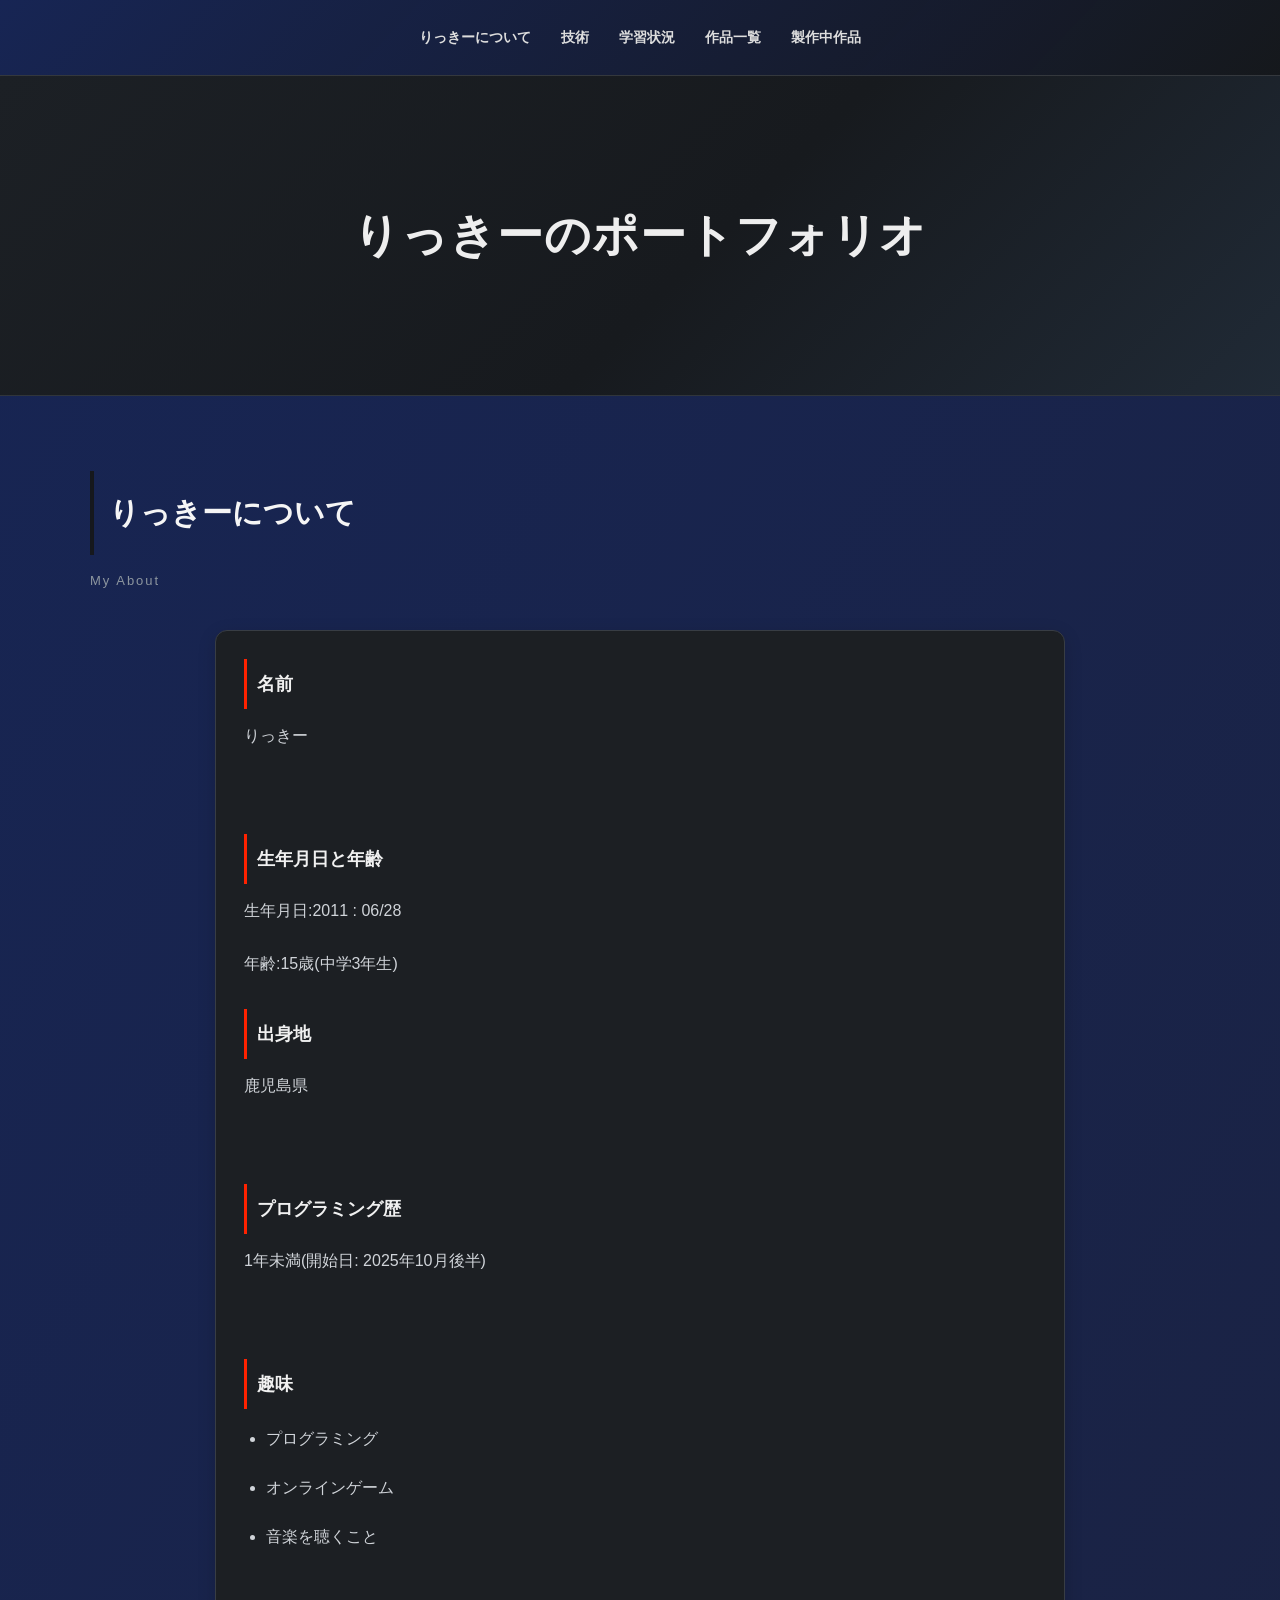
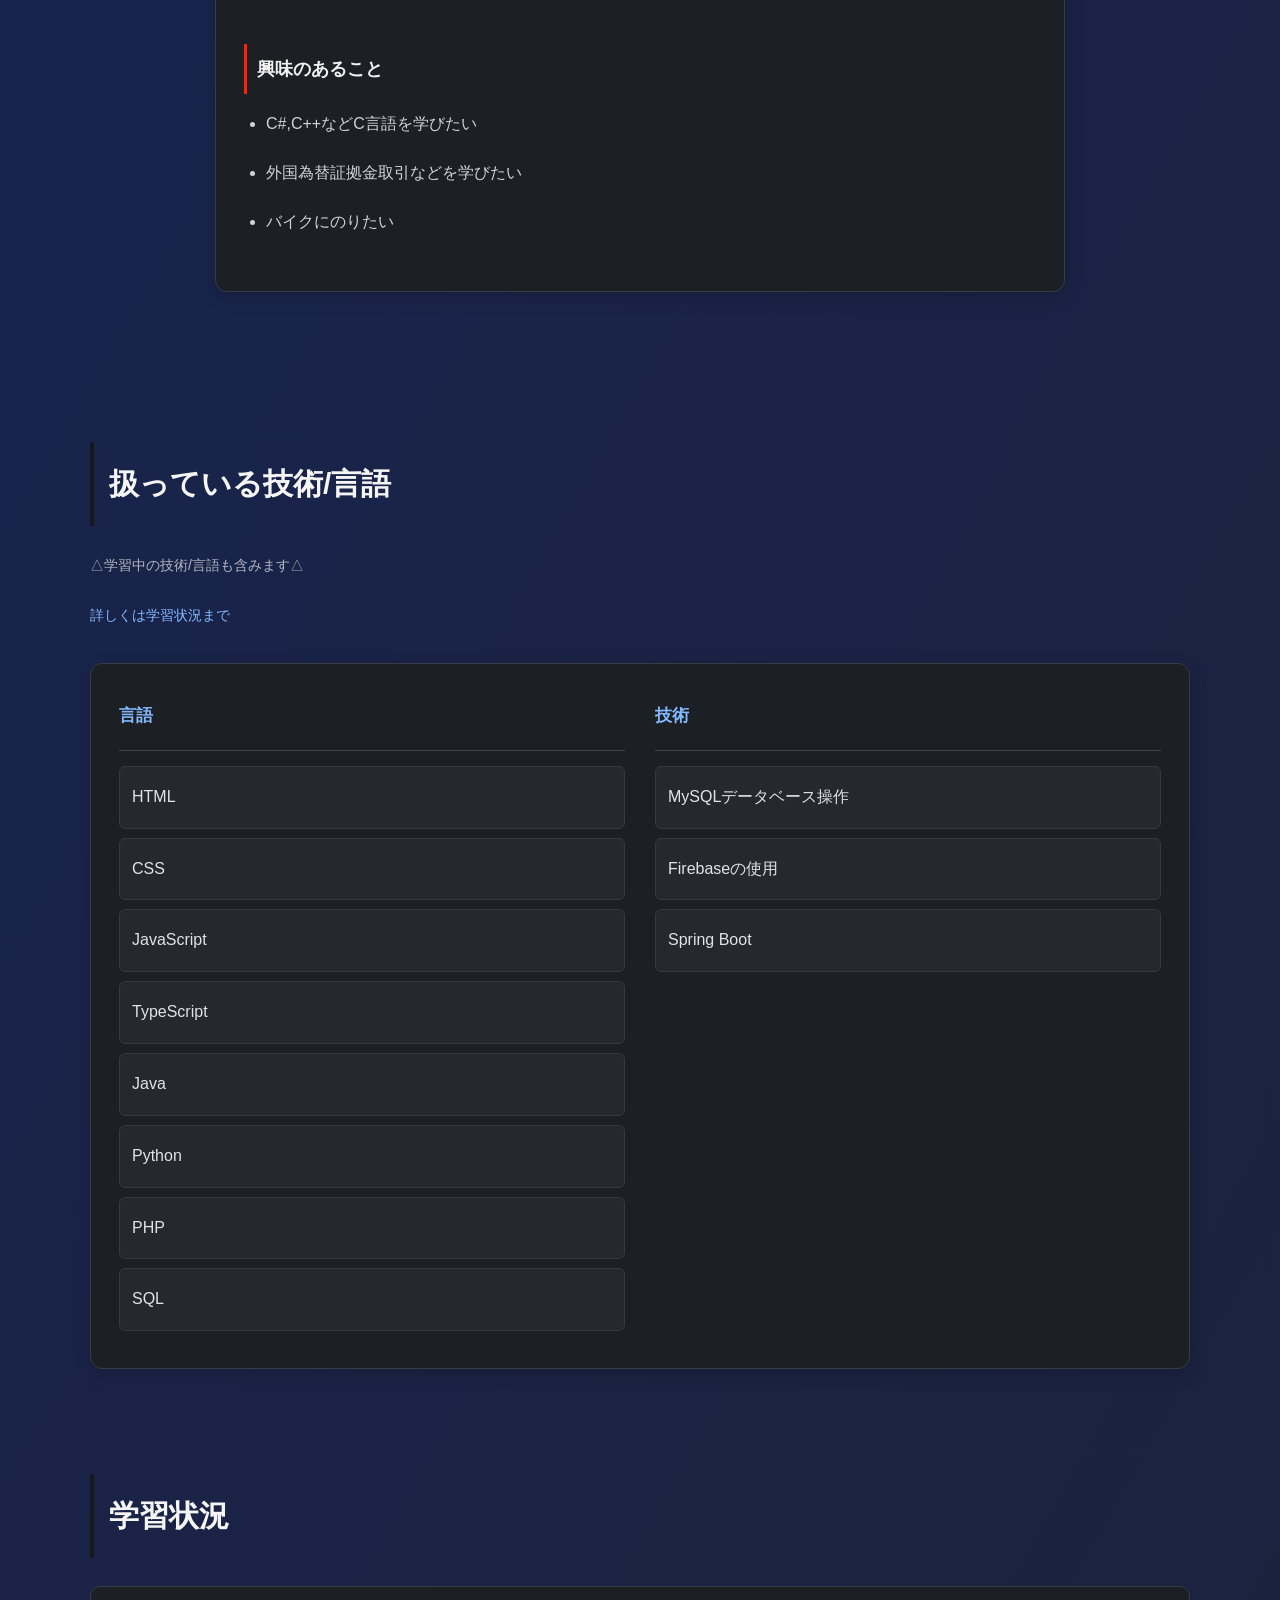
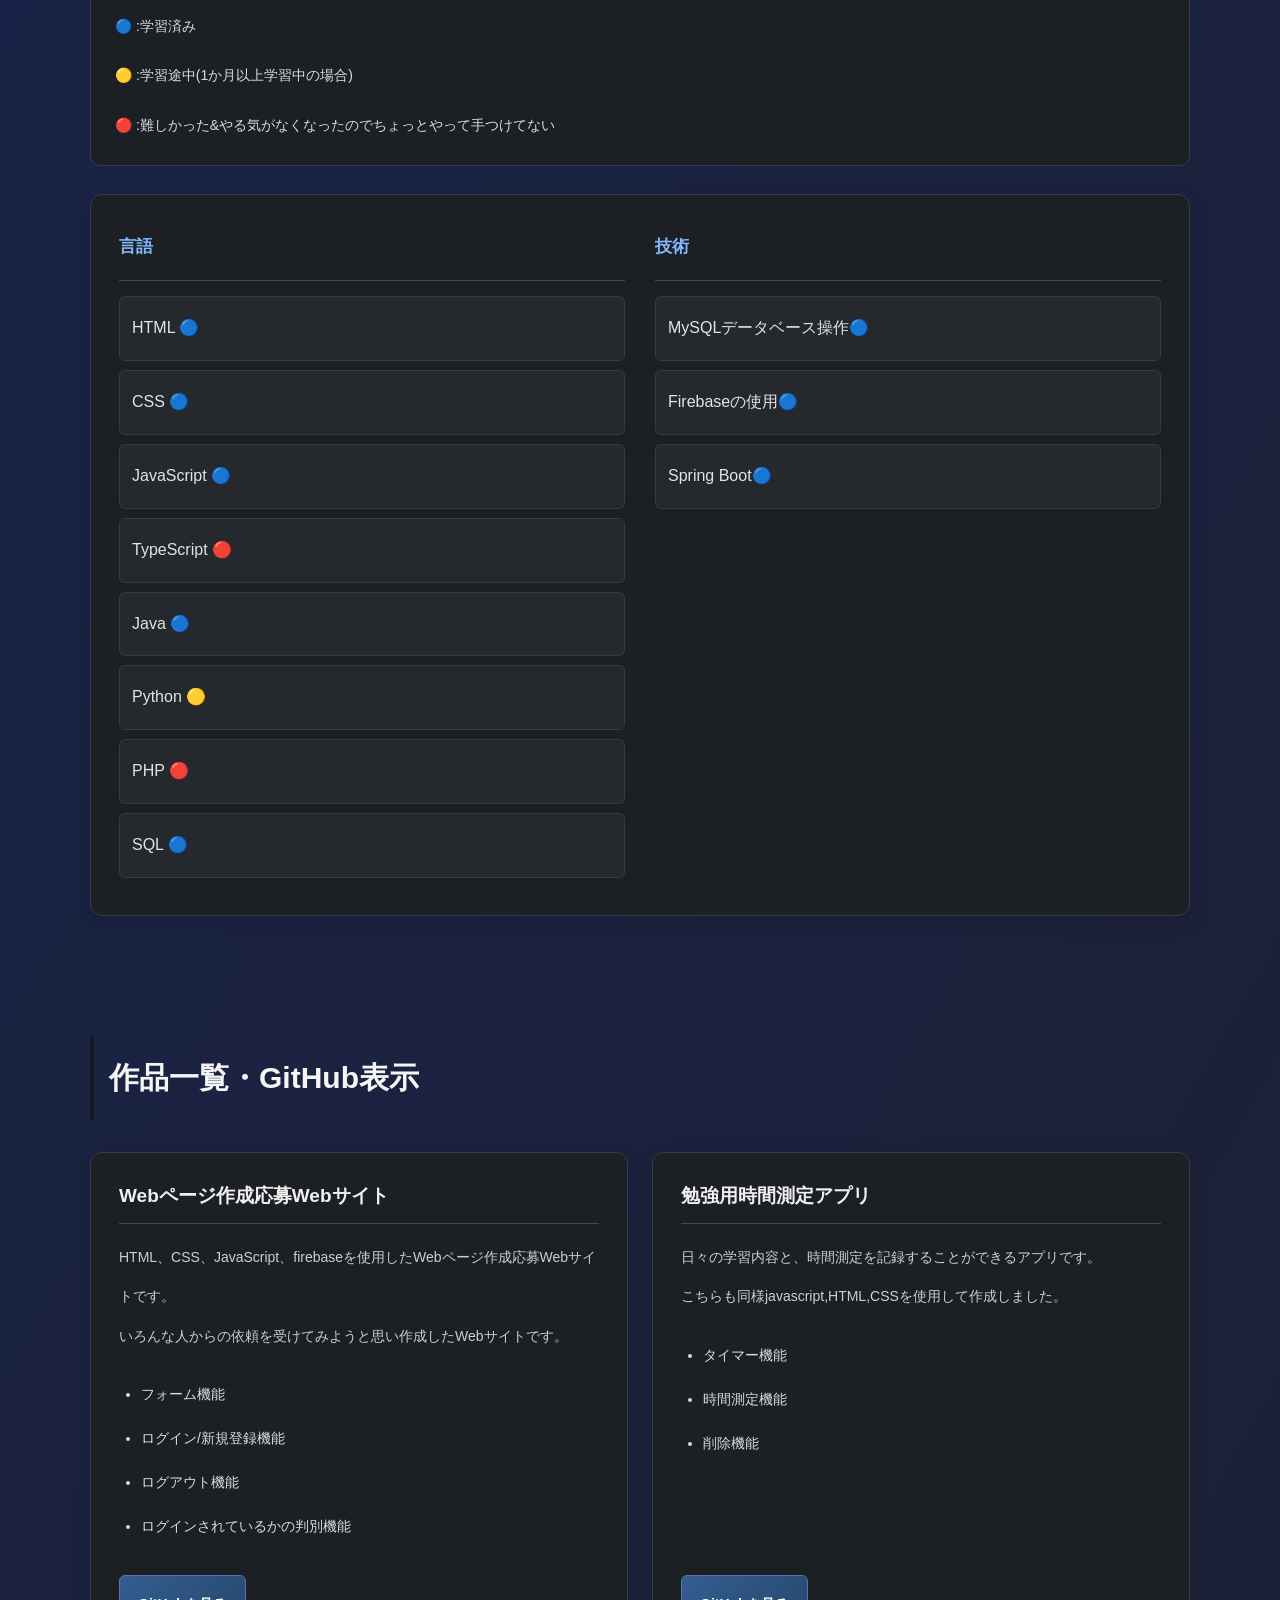
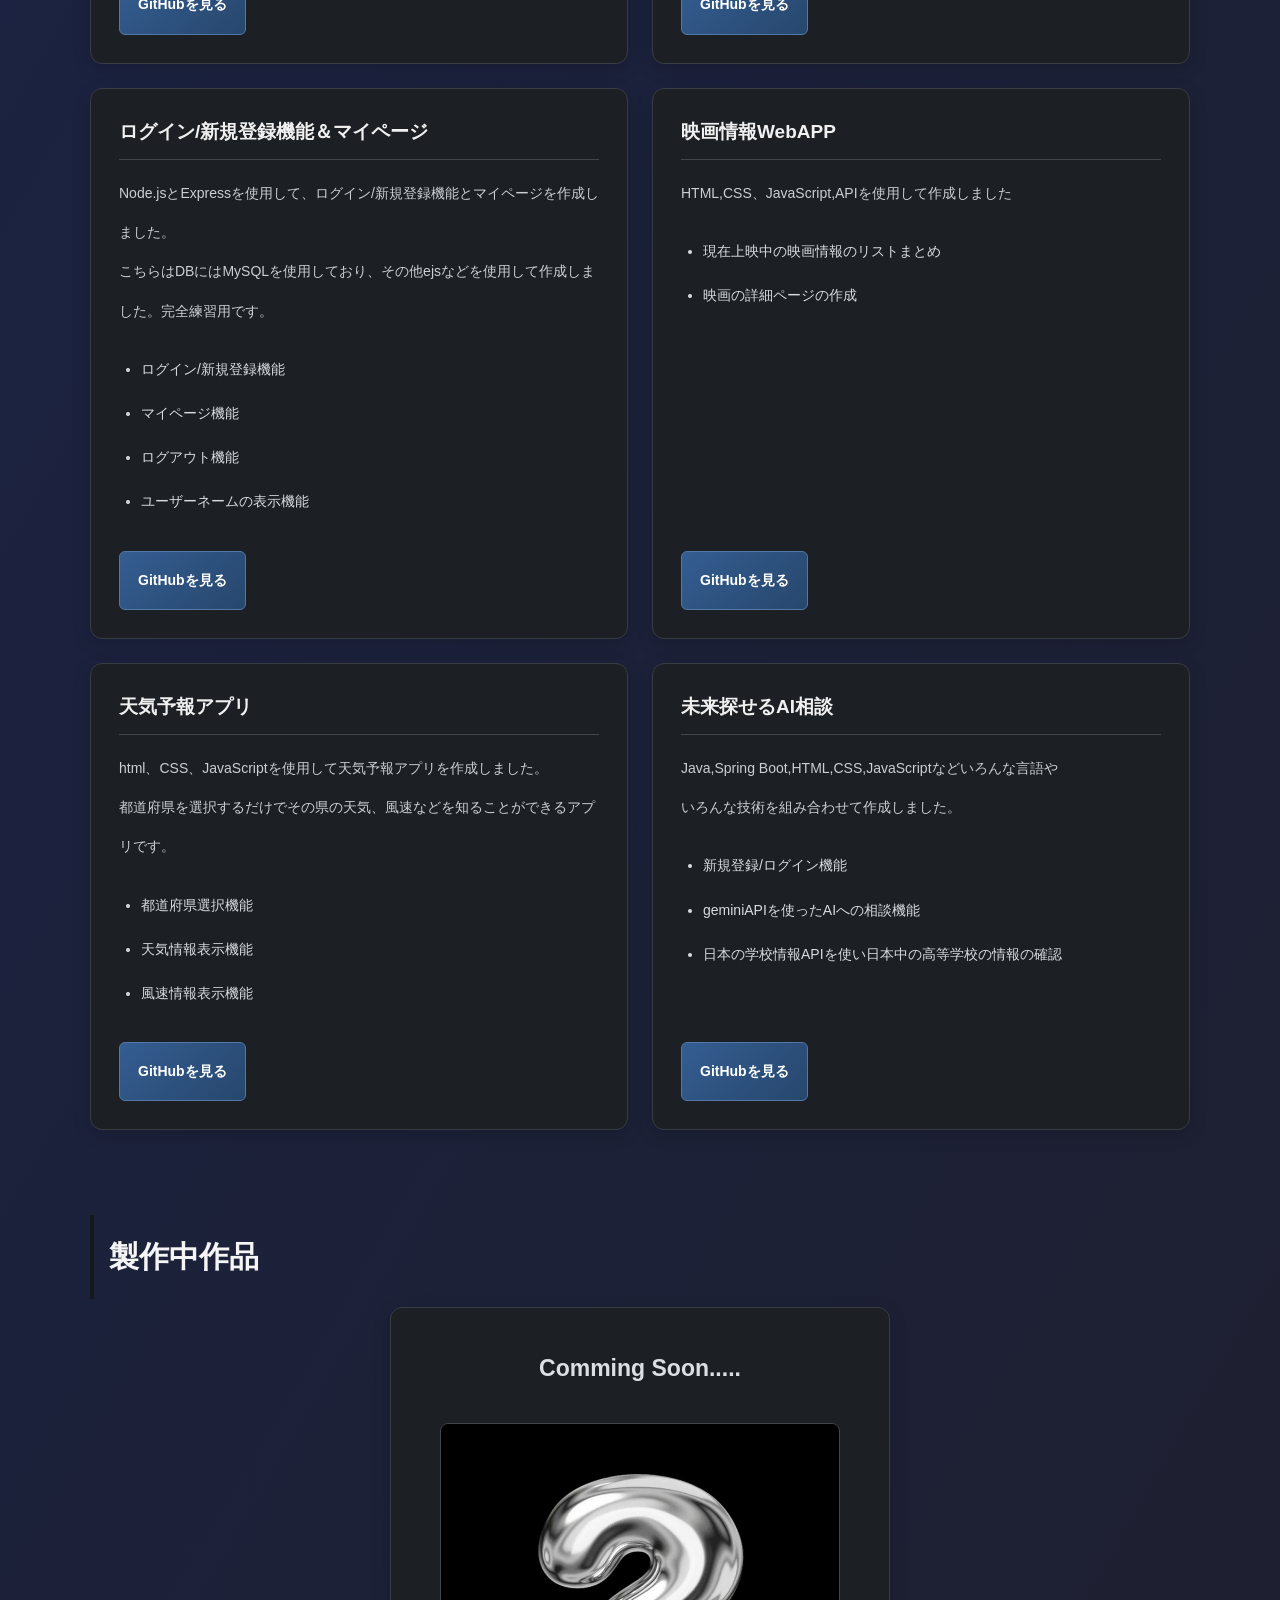
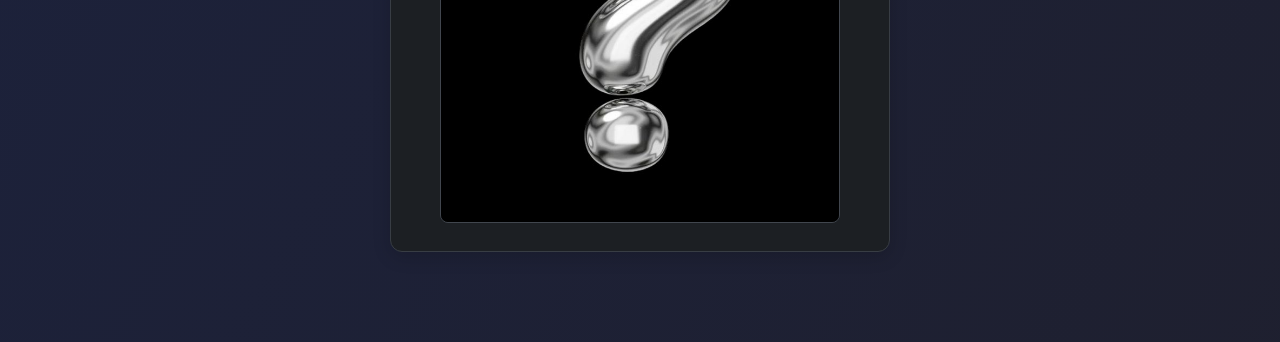
==== assets/index.html @ c6bfc9cb "first commit" ====
<!DOCTYPE html>
<html lang="ja">
<head>
    <meta charset="UTF-8">
    <meta name="viewport" content="width=device-width, initial-scale=1.0">
    <link rel="stylesheet" href="./css/style.css">
    <title>My Project Now</title>
</head>
<body>

    <header class="Top-header">
        <a href="#About">りっきーについて</a>
        <a href="#skill">技術</a>
        <a href="#Study-Now">学習状況</a>
        <a href="#github-section">作品一覧</a>
        <a href="#progress">製作中作品</a>
    </header>

    <div class="TopProjectName">
        <h1>りっきーのポートフォリオ</h1>
    </div>

    <div class="About" id="About">
        <h2>りっきーについて</h2>
        <h5>My About</h5>

        <div class="About-Card">
            <h3>名前</h3>
            <p>りっきー</p>

            <br>

            <h3>生年月日と年齢</h3>
            <p>生年月日:2011 : 06/28</p>
            <p>年齢:15歳(中学3年生)</p>


            <h3>出身地</h3>
            <p>鹿児島県</p>

            <br>

            <h3>プログラミング歴</h3>
            <p>1年未満(開始日: 2025年10月後半)</p>

            <br>

            <h3>趣味</h3>
            <ul>
                <li>プログラミング</li>
                <li>オンラインゲーム</li>
                <li>音楽を聴くこと</li>
            </ul>

            <br>

            <h3>興味のあること</h3>
            <ul>
                <li>C#,C++などC言語を学びたい</li>
                <li>外国為替証拠金取引などを学びたい</li>
                <li>バイクにのりたい</li>
            </ul>
        </div>
    </div>

    <div class="skill" id="skill">

        <h2>扱っている技術/言語</h2>
        <h3>△学習中の技術/言語も含みます△</h3>
        <a href="#Study-Now">詳しくは学習状況まで</a>

        <div class="Skill-Card">

            <ul>
                <p>言語</p>
                <li>HTML</li>
                <li>CSS</li>
                <li>JavaScript</li>
                <li>TypeScript</li>
                <li>Java</li>
                <li>Python</li>
                <li>PHP</li>
                <li>SQL</li>
            </ul>

            <ul>
                <p>技術</p>
                <li>MySQLデータベース操作</li>
                <li>Firebaseの使用</li>
                <li>Spring Boot</li>
            </ul>

        </div>

    </div>

    <div class="Study-Now" id="Study-Now">

        <h2>学習状況</h2>

        <div class="Study-Marker">
            
            <header class="Marker-List">

                <h3>🔵    :学習済み</h3>

                <h3>🟡    :学習途中(1か月以上学習中の場合)</h3>

                <h3>🔴    :難しかった&やる気がなくなったのでちょっとやって手つけてない</h3>

            </header>
        </div>

        <div class="Study-Card">

            <ul>
                <p>言語</p>
                <li>HTML 🔵</li>
                <li>CSS 🔵</li>
                <li>JavaScript 🔵</li>
                <li>TypeScript 🔴</li>
                <li>Java 🔵</li>
                <li>Python 🟡</li>
                <li>PHP 🔴</li>
                <li>SQL 🔵</li>
            </ul>

           <ul>
                <p>技術</p>
                <li>MySQLデータベース操作🔵</li>
                <li>Firebaseの使用🔵</li>
                <li>Spring Boot🔵</li>
           </ul>

        </div>
    </div>

<section class="github-section" id="github-section">
    <h2>作品一覧・GitHub表示</h2>

    <div class="github-container">

        <div class="github-card">
            <h3>Webページ作成応募Webサイト</h3>
            <p>
                HTML、CSS、JavaScript、firebaseを使用したWebページ作成応募Webサイトです。<br>
                いろんな人からの依頼を受けてみようと思い作成したWebサイトです。
            </p>

            <ul>
                <li>フォーム機能</li>
                <li>ログイン/新規登録機能</li>
                <li>ログアウト機能</li>
                <li>ログインされているかの判別機能</li>
            </ul>

            <a href="https://github.com/htmlrickey-create/new-webapp.git" target="_blank">
                GitHubを見る
            </a>
        </div>

        <div class="github-card">
            <h3>勉強用時間測定アプリ</h3>
            <p>
                日々の学習内容と、時間測定を記録することができるアプリです。 <br>
                こちらも同様javascript,HTML,CSSを使用して作成しました。
            </p>

            <ul>
                <li>タイマー機能</li>
                <li>時間測定機能</li>
                <li>削除機能</li>
            </ul>

            <a href="https://github.com/htmlrickey-create/study-app.git" target="_blank">
                GitHubを見る
            </a>
        </div>

        <div class="github-card">
            <h3>ログイン/新規登録機能＆マイページ</h3>
            <p>
                Node.jsとExpressを使用して、ログイン/新規登録機能とマイページを作成しました。 <br>
                こちらはDBにはMySQLを使用しており、その他ejsなどを使用して作成しました。完全練習用です。
            </p>

            <ul>
                <li>ログイン/新規登録機能</li>
                <li>マイページ機能</li>
                <li>ログアウト機能</li>
                <li>ユーザーネームの表示機能</li>
            </ul>

            <a href="https://github.com/htmlrickey-create/login-register.git" target="_blank">
                GitHubを見る
            </a>
        </div>

        <div class="github-card">
            <h3>映画情報WebAPP</h3>
            <p>
                HTML,CSS、JavaScript,APIを使用して作成しました
            </p>

            <ul>
                <li>現在上映中の映画情報のリストまとめ</li>
                <li>映画の詳細ページの作成</li>
            </ul>

            <a href="https://github.com/htmlrickey-create/LP-site.git" target="_blank">  
                GitHubを見る
            </a>
        </div>

        <div class="github-card">
            <h3>天気予報アプリ</h3>
            <p>
                html、CSS、JavaScriptを使用して天気予報アプリを作成しました。 <br>
                都道府県を選択するだけでその県の天気、風速などを知ることができるアプリです。
            </p>

            <ul>
                <li>都道府県選択機能</li>
                <li>天気情報表示機能</li>
                <li>風速情報表示機能</li>
            </ul>

            <a href="https://github.com/htmlrickey-create/kagoshima-weather-app.git" target="_blank">
                GitHubを見る
            </a>
        </div>

        <div class="github-card">
            <h3>未来探せるAI相談</h3>
            <p>
                Java,Spring Boot,HTML,CSS,JavaScriptなどいろんな言語や<br>
                いろんな技術を組み合わせて作成しました。
            </p>

            <ul>
                <li>新規登録/ログイン機能</li>
                <li>geminiAPIを使ったAIへの相談機能</li>
                <li>日本の学校情報APIを使い日本中の高等学校の情報の確認</li>
            </ul>

            <a href="https://github.com/htmlrickey-create/ai_school-contest.git" target="_blank">
                GitHubを見る
            </a>
        </div>


    </div>
</section>

<div class="progress" id="progress">

    <h2>製作中作品</h2>

    <div class="progress-card" id="progress-href" data-page="comming-soon">
        <h3>Comming Soon.....</h3>
        <img src="./quessss.jpg" alt="Comming Soon IMG">
    </div>
</div>


    
    <script src="./js/script.js"></script>
</body>
</html>
---- assets/css/style.css ----
* {
    box-sizing: border-box;
}

html {
    scroll-behavior: smooth;
    scroll-padding-top: 90px;
}

body {
    margin: 0;
    padding: 0;
   background: linear-gradient(120deg,
     #172554, rgba(27, 22, 22, 0.97),
      hsl(8, 71%, 52%));
   background-size: 300% 300%;
   animation: back-shift 6s ease infinite;
  
    color: #eeeeee;
    font-family: Arial, "Noto Sans JP", "Yu Gothic", Meiryo, sans-serif;
    line-height: 2.8;
}
@keyframes back-shift {
  0%   { background-position: 0% 50% }
  50%  { background-position: 80% 50% }
  100% { background-position: 0% 50% }
}
a {
    color: #83b9ff;
    text-decoration: none;
    transition: color 0.2s ease;
}

a:hover {
    color: #b6d5ff;
}

h1,
h2,
h3,
h5,
p {
    margin-top: 0;
}

h2 {
    margin-bottom: 8px;
    font-size: 30px;
    font-weight: 700;
    color: #f5f5f5;
}

h3 {
    font-size: 18px;
    color: #f0f0f0;
}

ul {
    padding-left: 22px;
}


/* =========================
   ヘッダー
========================= */

.Top-header {
    position: sticky;
    top: 0;
    z-index: 100;
    display: flex;
    justify-content: center;
    align-items: center;
    flex-wrap: wrap;
    gap: 10px 30px;
    padding: 18px 24px;
    background: linear-gradient(
    134deg,
    #172554,
    rgba(22, 24, 27, 0.97)
  );
    border-bottom: 1px solid #34383d;
}

.Top-header a {
    color: #dddddd;
    font-size: 14px;
    font-weight: 600;
    transition: color 0.2s ease;
}

.Top-header a:hover {
    color: #83b9ff;
}


/* =========================
   トップタイトル
========================= */

.TopProjectName {
    display: flex;
    justify-content: center;
    align-items: center;
    min-height: 320px;
    padding: 60px 20px;
    text-align: center;
    background: linear-gradient(
    135deg,
  #1c2025 0%,
  #171a1e 55%,
  #202a36 100%
    );
    border-bottom: 1px solid #30353b;
}

.TopProjectName h1 {
    margin: 0;
    font-size: clamp(28px, 5vw, 46px);
    font-weight: 700;
    letter-spacing: 1px;
    line-height: 1.5;
}


/* =========================
   セクション共通
========================= */

.About,
.skill,
.Study-Now,
.github-section,
.progress {
    width: min(1100px, 90%);
    margin: 0 auto;
    padding: 75px 0;
}

.About > h2,
.skill > h2,
.Study-Now > h2,
.github-section > h2,
.progress > h2 {
    padding-left: 15px;
    border-left: 4px solid rgba(22, 24, 27, 0.97);
}

.About > h5 {
    margin: 8px 0 30px;
    color: #8d969f;
    font-size: 13px;
    font-weight: 400;
    letter-spacing: 2px;
}


/* =========================
   カード共通デザイン
========================= */

.About-Card,
.Skill-Card,
.Study-Card,
.github-card,
.progress-card {
    background: #1c1f23;
    border: 1px solid #383d44;
    border-radius: 12px;
    padding: 28px;
    box-shadow: 0 5px 18px rgba(0, 0, 0, 0.16);
    transition:
        border-color 0.2s ease,
        transform 0.2s ease,
        box-shadow 0.2s ease;
}

.About-Card:hover,
.Skill-Card:hover,
.Study-Card:hover,
.github-card:hover,
.progress-card:hover {
    border-color: #617b9b;
    box-shadow: 0 8px 24px rgba(0, 0, 0, 0.24);
    transform: translateY(-3px);
}


/* =========================
   自己紹介カード
========================= */

.About-Card {
    max-width: 850px;
    margin: 0 auto;
}

.About-Card h3 {
    margin: 22px 0 5px;
    padding-left: 10px;
    border-left: 3px solid hsl(8, 100%, 50%);
}

.About-Card h3:first-child {
    margin-top: 0;
}

.About-Card p {
    margin-bottom: 8px;
    color: #d0d4d9;
}

.About-Card ul {
    margin: 8px 0 18px;
    color: #d0d4d9;
}

.About-Card li {
    margin: 4px 0;
}


/* =========================
   技術・言語
========================= */

.skill > h3 {
    margin: 20px 0 8px;
    color: #aeb6c0;
    font-size: 14px;
    font-weight: 400;
}

.skill > a {
    display: inline-block;
    margin-bottom: 28px;
    font-size: 14px;
}

.Skill-Card {
    display: grid;
    grid-template-columns: repeat(2, minmax(0, 1fr));
    gap: 30px;
}

.Skill-Card ul {
    margin: 0;
    padding: 0;
    list-style: none;
}

.Skill-Card ul p {
    margin-bottom: 15px;
    padding-bottom: 10px;
    border-bottom: 1px solid #41464e;
    color: #83b9ff;
    font-size: 17px;
    font-weight: 700;
}

.Skill-Card li {
    margin: 9px 0;
    padding: 8px 12px;
    background: #25292e;
    border: 1px solid #353b42;
    border-radius: 6px;
    color: #e0e3e7;
}


/* =========================
   学習状況
========================= */

.Study-Now {
    padding-top: 30px;
}

.Study-Marker {
    margin: 28px 0;
    padding: 20px 24px;
    background: #1c1f23;
    border: 1px solid #383d44;
    border-radius: 10px;
}

.Marker-List {
    display: flex;
    flex-direction: column;
    gap: 10px;
}

.Marker-List h3 {
    margin: 0;
    color: #d8dce1;
    font-size: 14px;
    font-weight: 400;
}

.Study-Card {
    display: grid;
    grid-template-columns: repeat(2, minmax(0, 1fr));
    gap: 30px;
}

.Study-Card ul {
    margin: 0;
    padding: 0;
    list-style: none;
}

.Study-Card ul p {
    margin-bottom: 15px;
    padding-bottom: 10px;
    border-bottom: 1px solid #41464e;
    color: #83b9ff;
    font-size: 17px;
    font-weight: 700;
}

.Study-Card li {
    margin: 9px 0;
    padding: 9px 12px;
    background: #25292e;
    border: 1px solid #353b42;
    border-radius: 6px;
    color: #e0e3e7;
}


/* =========================
   GitHub・作品一覧
========================= */

.github-section {
    padding-top: 45px;
}

.github-container {
    display: grid;
    grid-template-columns: repeat(2, minmax(0, 1fr));
    gap: 24px;
    margin-top: 32px;
    align-items: stretch;
}

.github-card {
    display: flex;
    flex-direction: column;
    min-width: 0;
}

.github-card h3 {
    margin-bottom: 14px;
    padding-bottom: 12px;
    border-bottom: 1px solid #41464e;
    font-size: 19px;
    line-height: 1.6;
}

.github-card p {
    color: #cbd0d6;
    font-size: 14px;
    overflow-wrap: anywhere;
}

.github-card ul {
    margin: 0 0 24px;
    padding-left: 22px;
    color: #d8dce1;
    font-size: 14px;
}

.github-card li {
    margin: 5px 0;
}

.github-card > a {
    display: inline-block;
    align-self: flex-start;
    margin-top: auto;
    padding: 9px 18px;
    background: linear-gradient(135deg, #345d91, #27476d);
    border: 1px solid #5278a7;
    border-radius: 6px;
    color: #ffffff;
    font-size: 14px;
    font-weight: 600;
    transition:
        background 0.2s ease,
        transform 0.2s ease;
}

.github-card > a:hover {
    background: linear-gradient(135deg, #426fa7, #315985);
    transform: translateY(-2px);
}


/* =========================
   制作中・Coming Soon
========================= */

.progress {
    padding-top: 10px;
    padding-bottom: 90px;
}

.progress-card {
    max-width: 500px;
    margin: 0 auto;
    text-align: center;
}

.progress-card h3 {
    margin-bottom: 22px;
    color: #dce0e5;
    font-size: 23px;
}

.progress-card img {
    display: block;
    width: 100%;
    max-width: 400px;
    height: auto;
    margin: 0 auto;
    border: 1px solid #41464e;
    border-radius: 8px;
}


/* =========================
   スマートフォン対応
========================= */

@media (max-width: 700px) {
    .Top-header {
        gap: 8px 18px;
        padding: 14px 12px;
    }

    .Top-header a {
        font-size: 12px;
    }

    .TopProjectName {
        min-height: 240px;
        padding: 45px 18px;
    }

    .About,
    .skill,
    .Study-Now,
    .github-section,
    .progress {
        width: 92%;
        padding-top: 50px;
        padding-bottom: 50px;
    }

    h2 {
        font-size: 24px;
    }

    .About-Card,
    .Skill-Card,
    .Study-Card,
    .github-card,
    .progress-card {
        padding: 20px;
    }

    .Skill-Card,
    .Study-Card,
    .github-container {
        grid-template-columns: 1fr;
        gap: 18px;
    }

    .github-card h3 {
        font-size: 17px;
    }

    .Marker-List h3 {
        line-height: 1.8;
    }
}

@media (prefers-reduced-motion: reduce) {
    html {
        scroll-behavior: auto;
    }

    *,
    *::before,
    *::after {
        transition: none !important;
    }
}
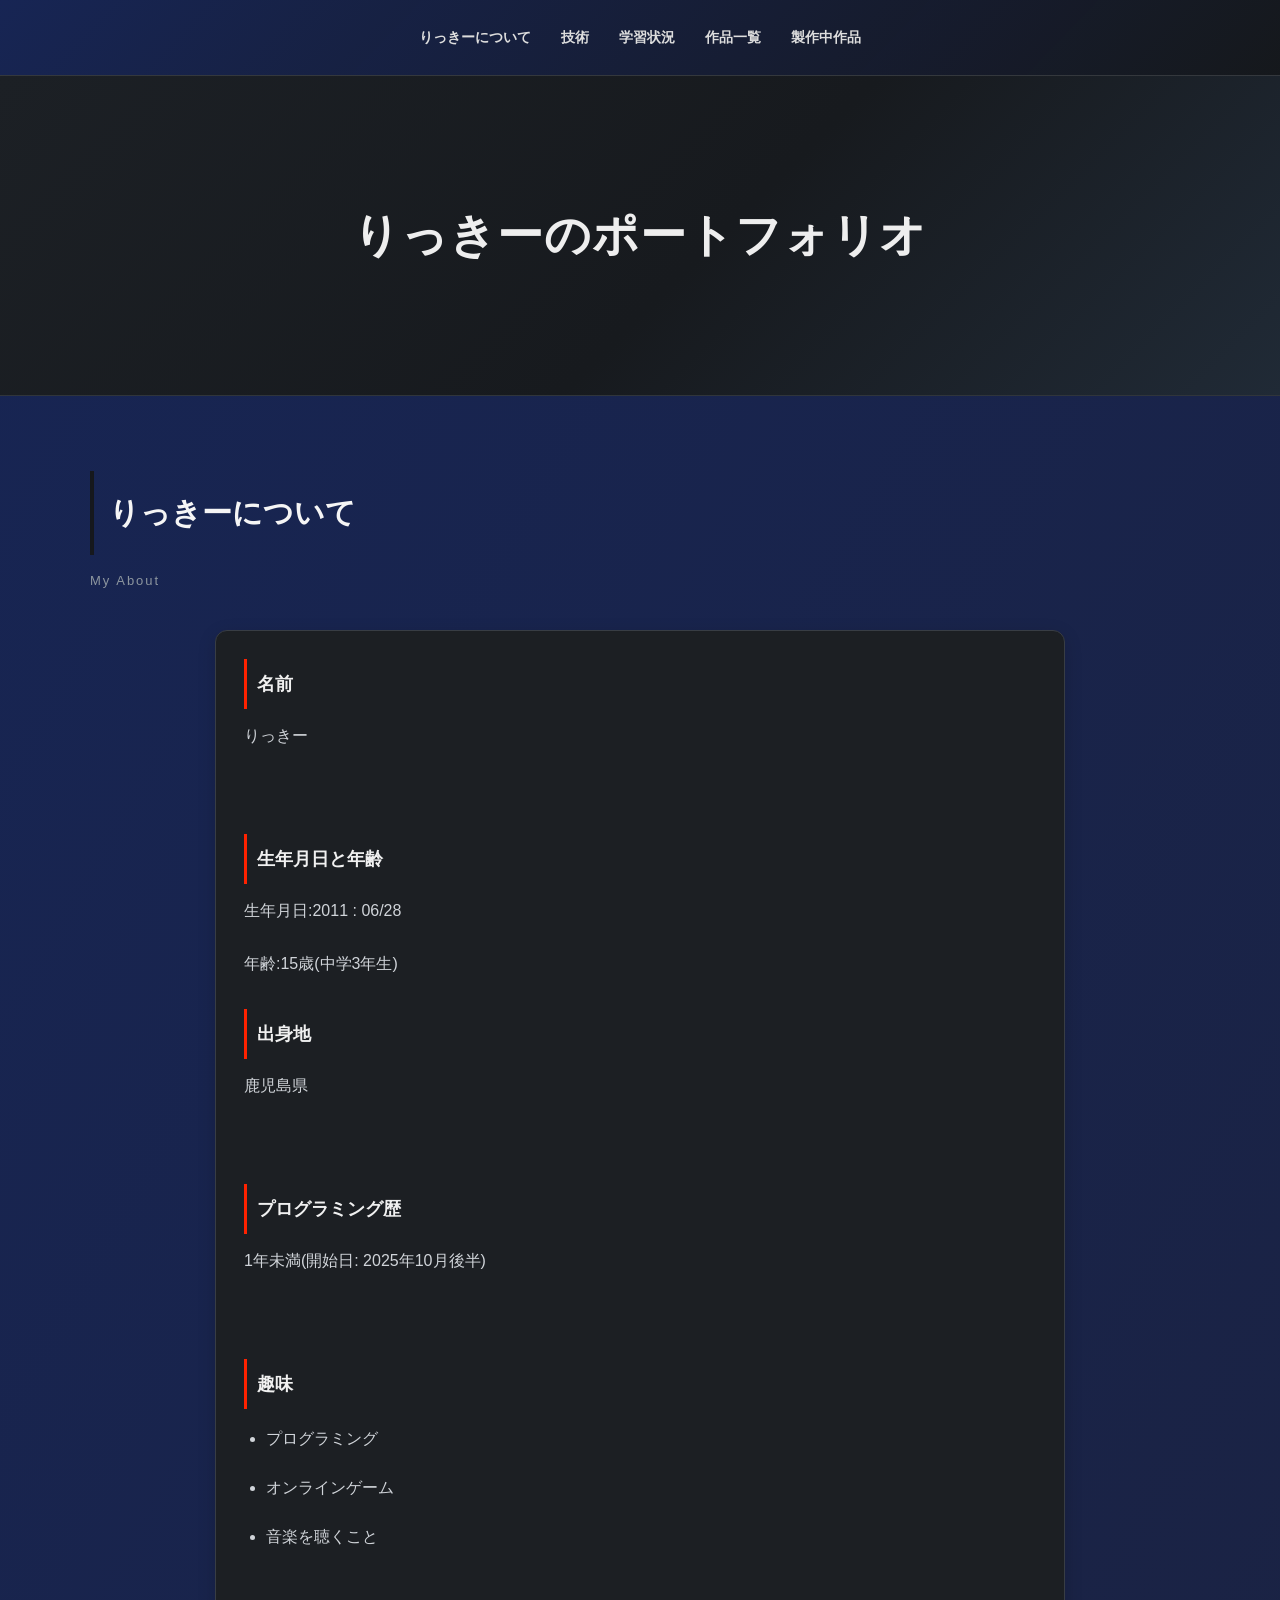
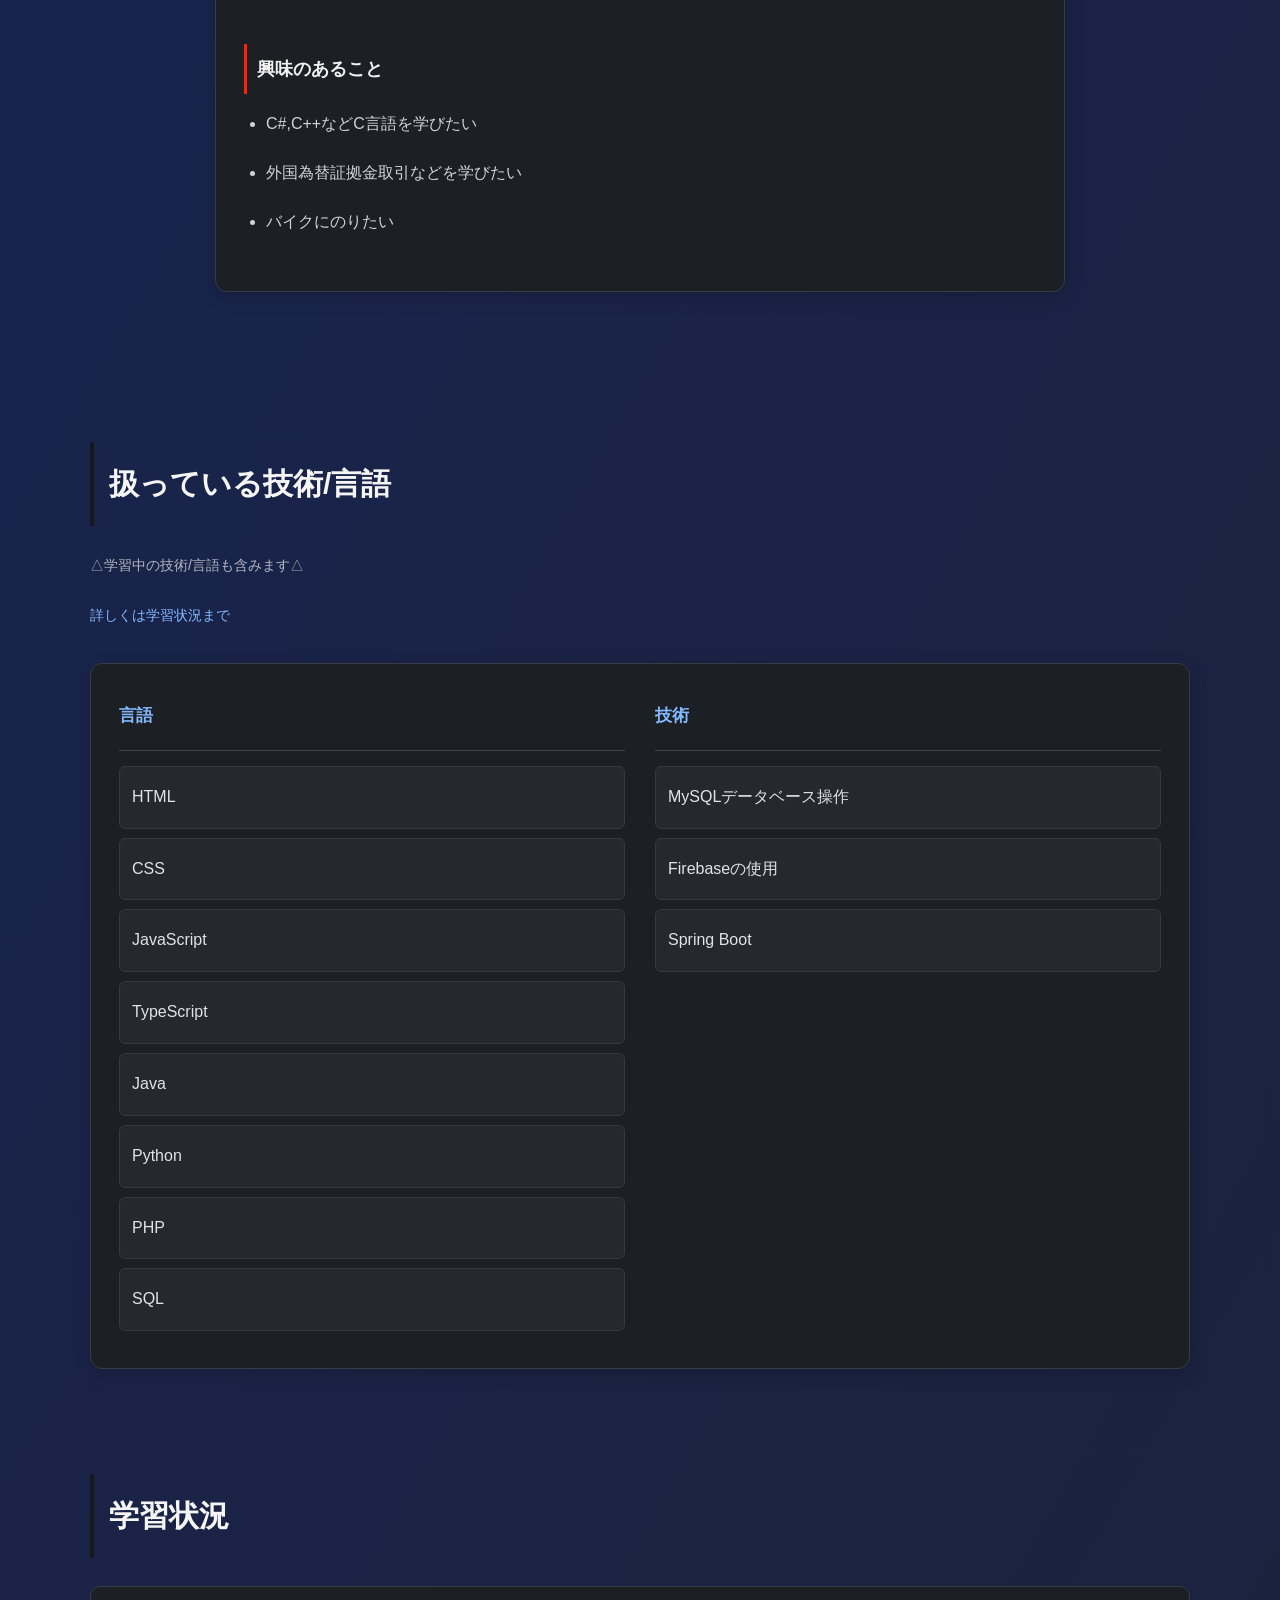
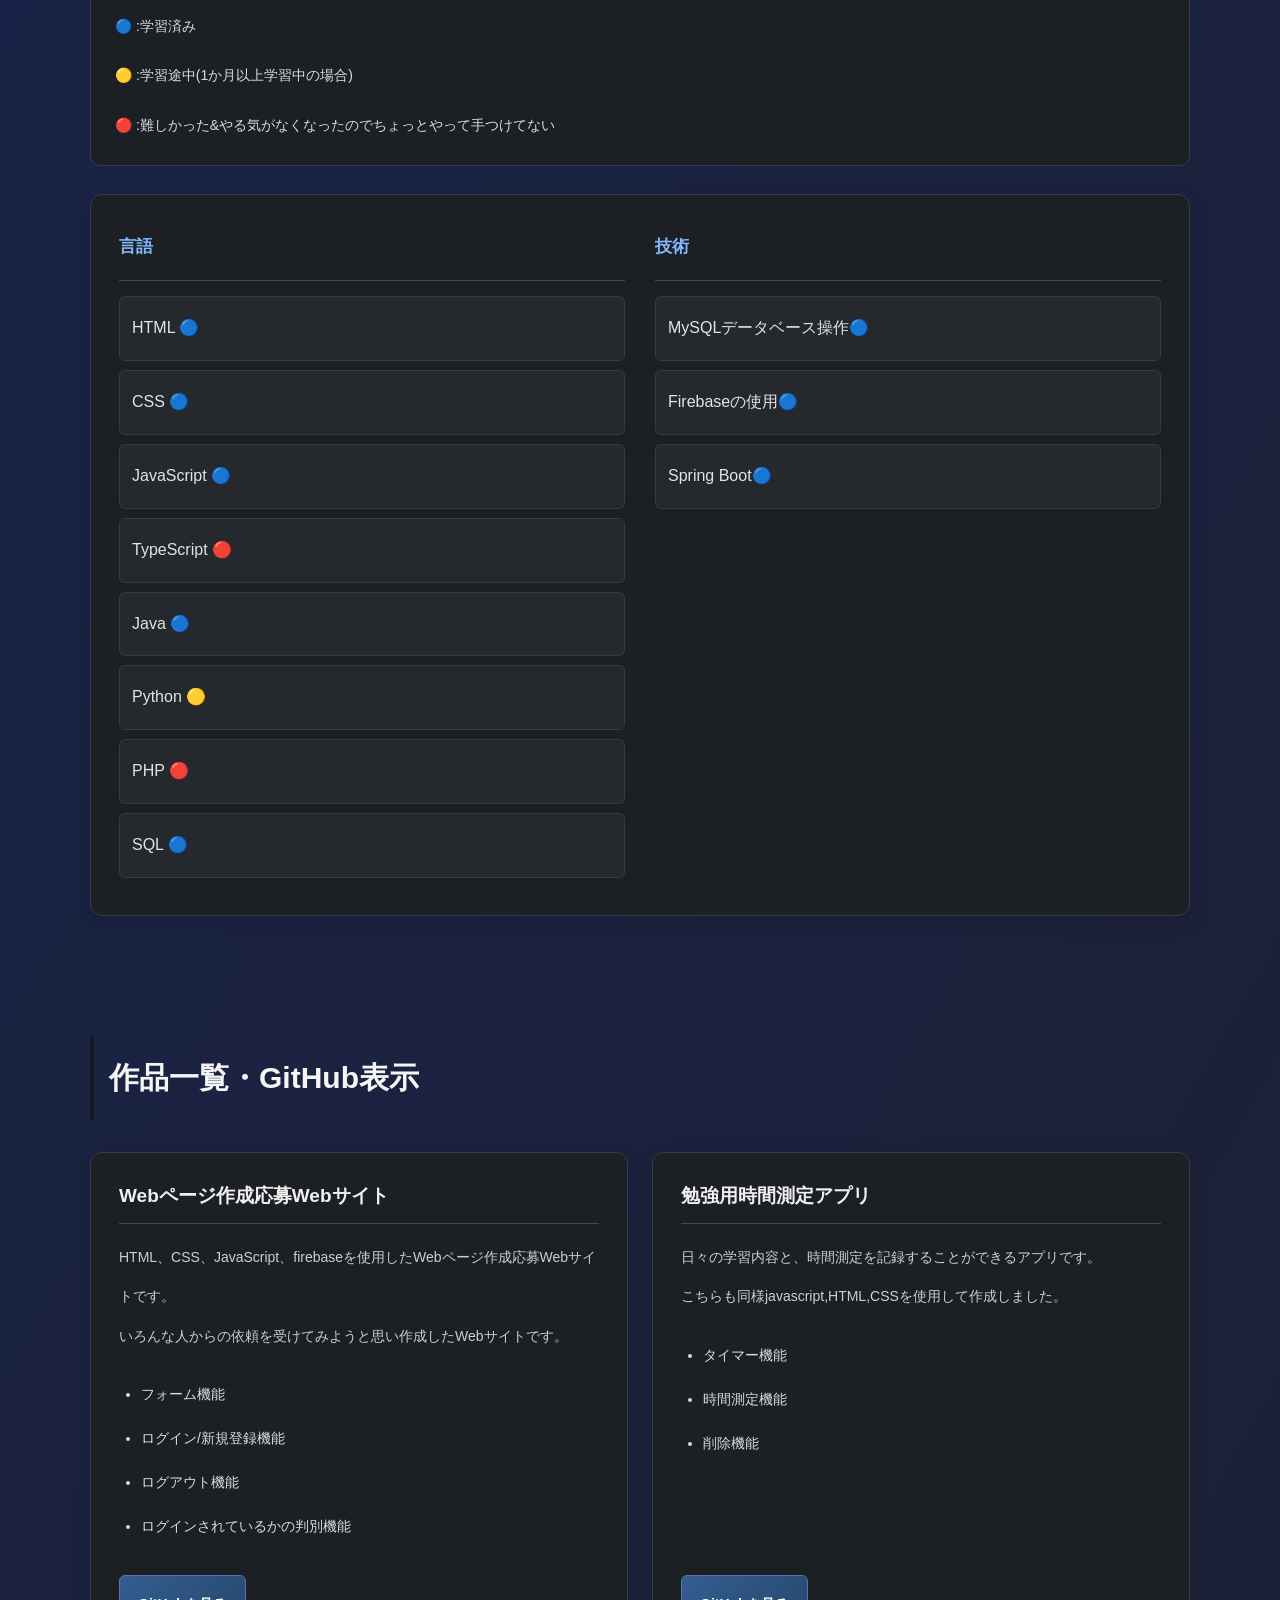
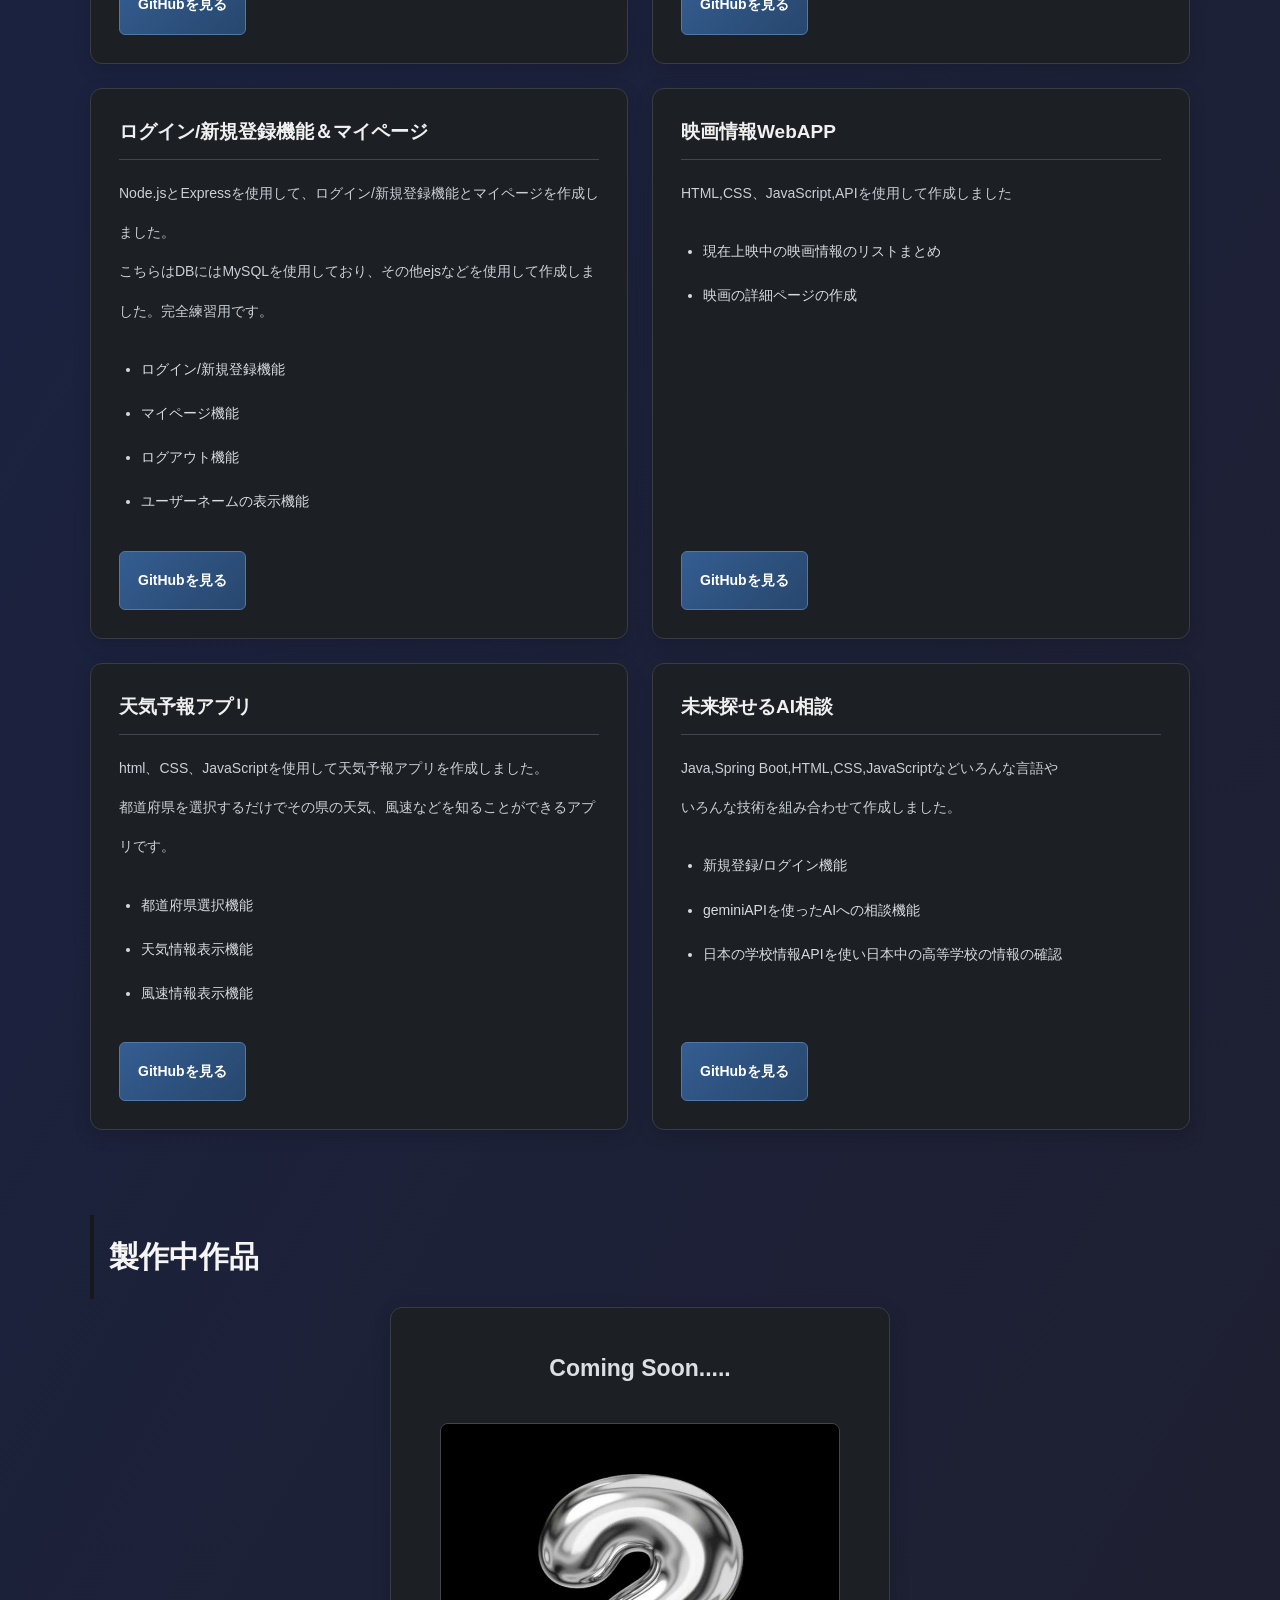
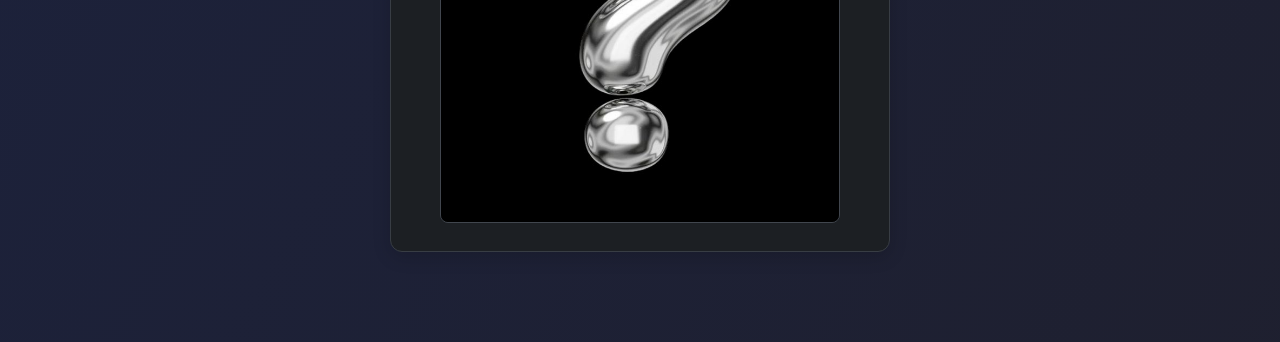
==== commit 15a4a1a2: "スペルの訂正" ====
--- a/assets/index.html
+++ b/assets/index.html
@@ -256,9 +256,9 @@
 
     <h2>製作中作品</h2>
 
-    <div class="progress-card" id="progress-href" data-page="comming-soon">
-        <h3>Comming Soon.....</h3>
-        <img src="./quessss.jpg" alt="Comming Soon IMG">
+    <div class="progress-card" id="progress-href" data-page="coming-soon">
+        <h3>Coming Soon.....</h3>
+        <img src="./quessss.jpg" alt="Coming Soon IMG">
     </div>
 </div>
 
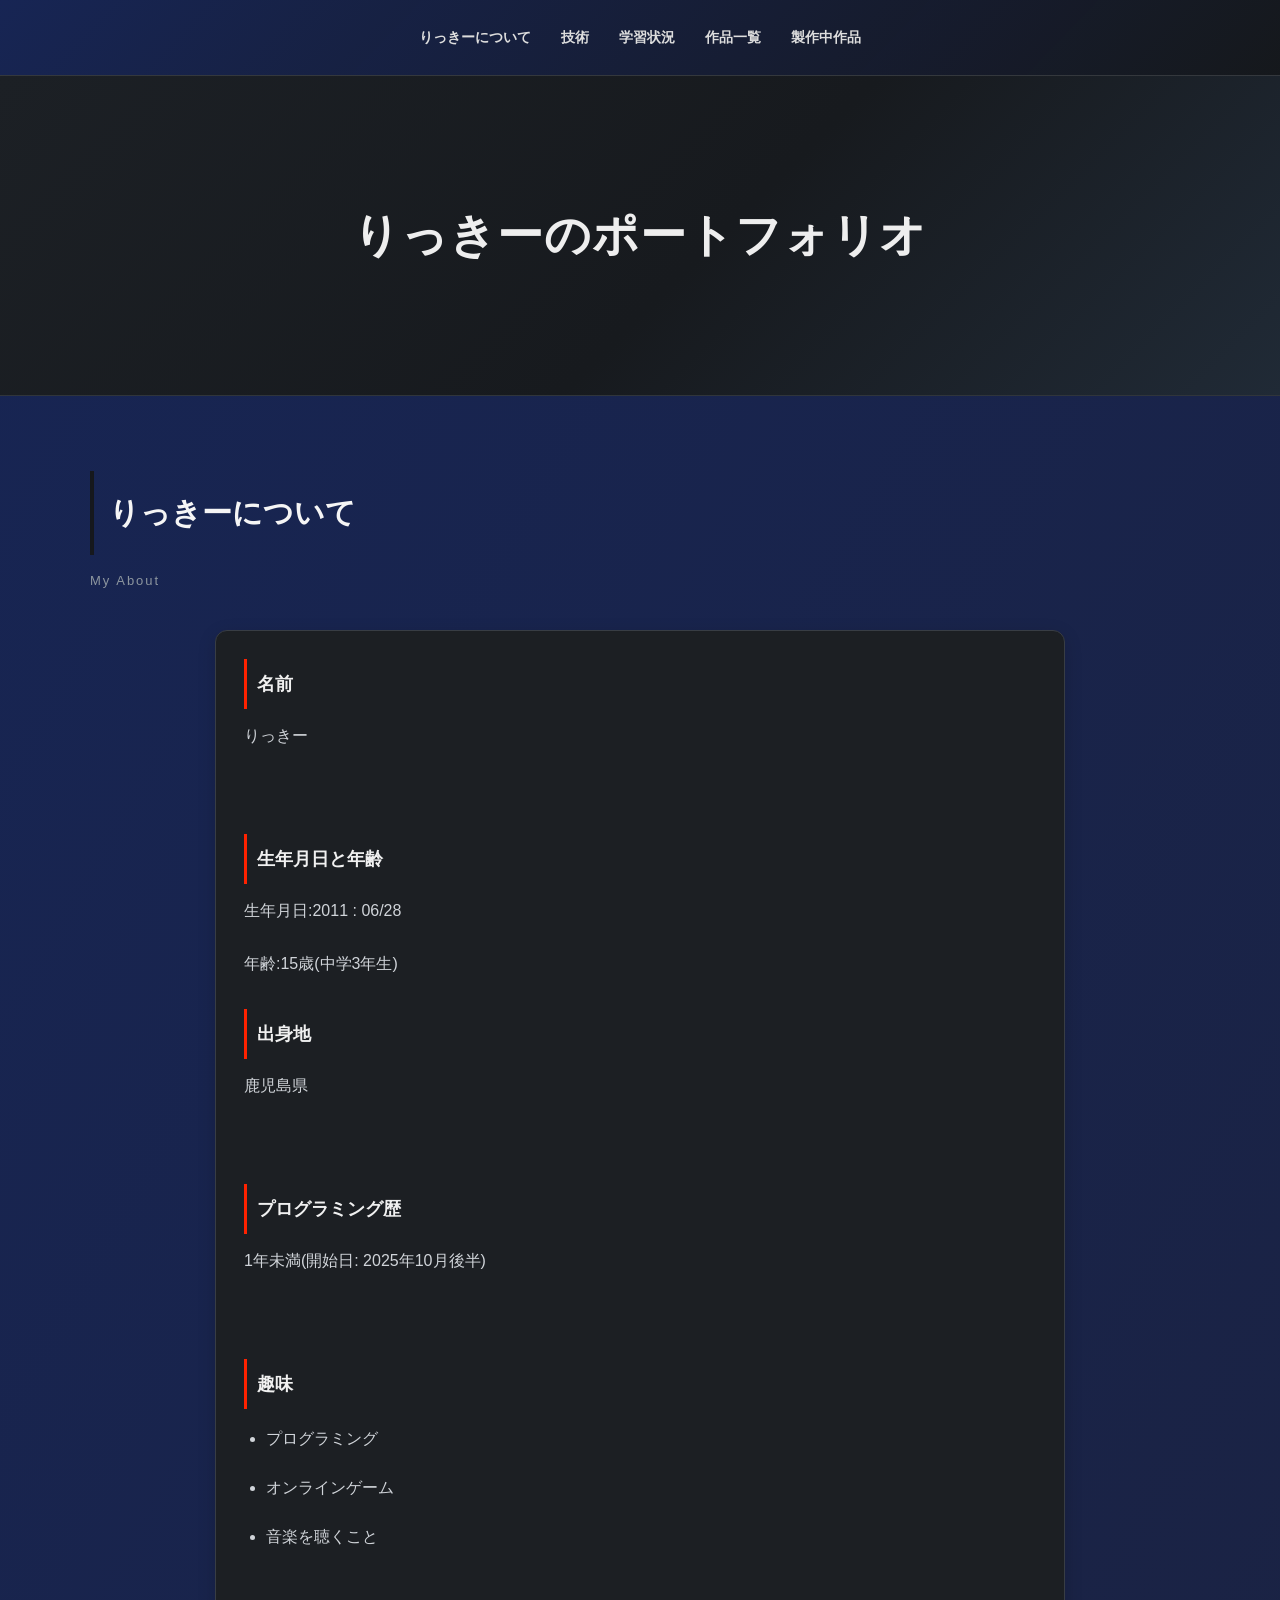
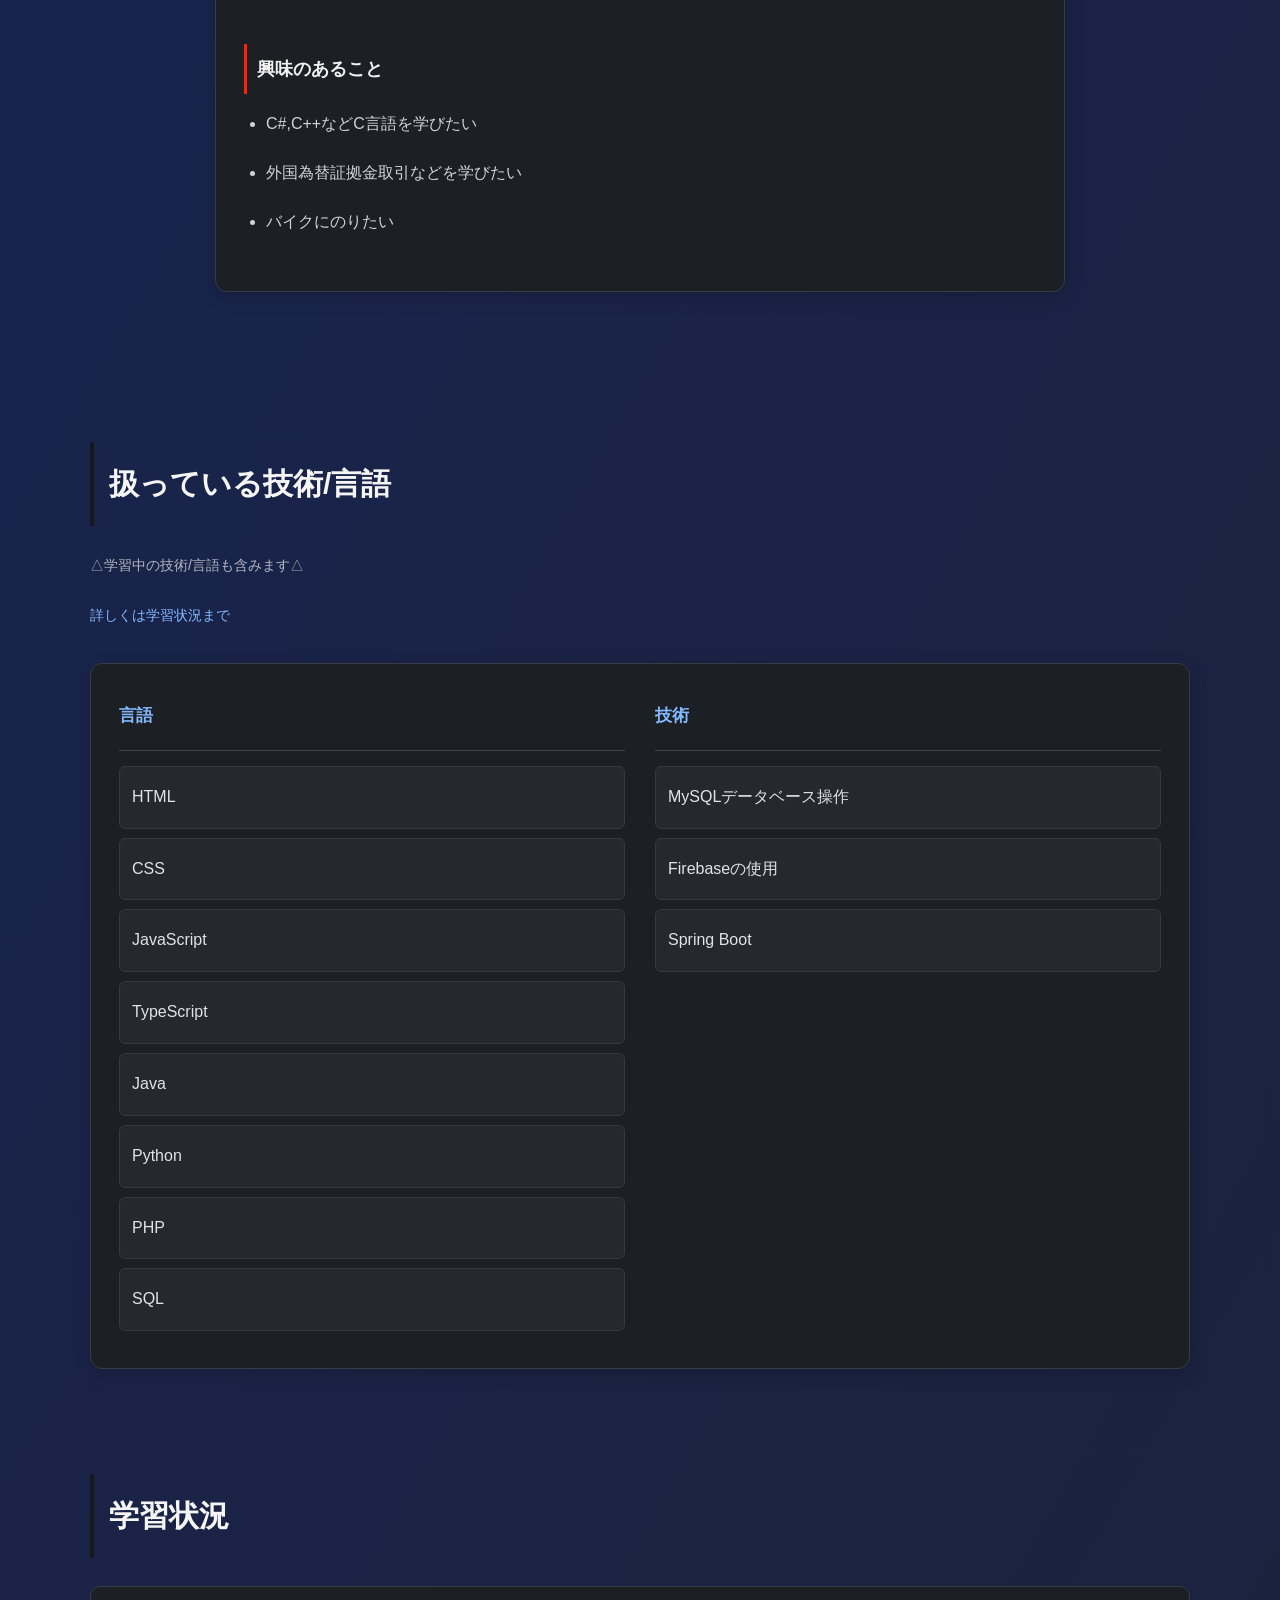
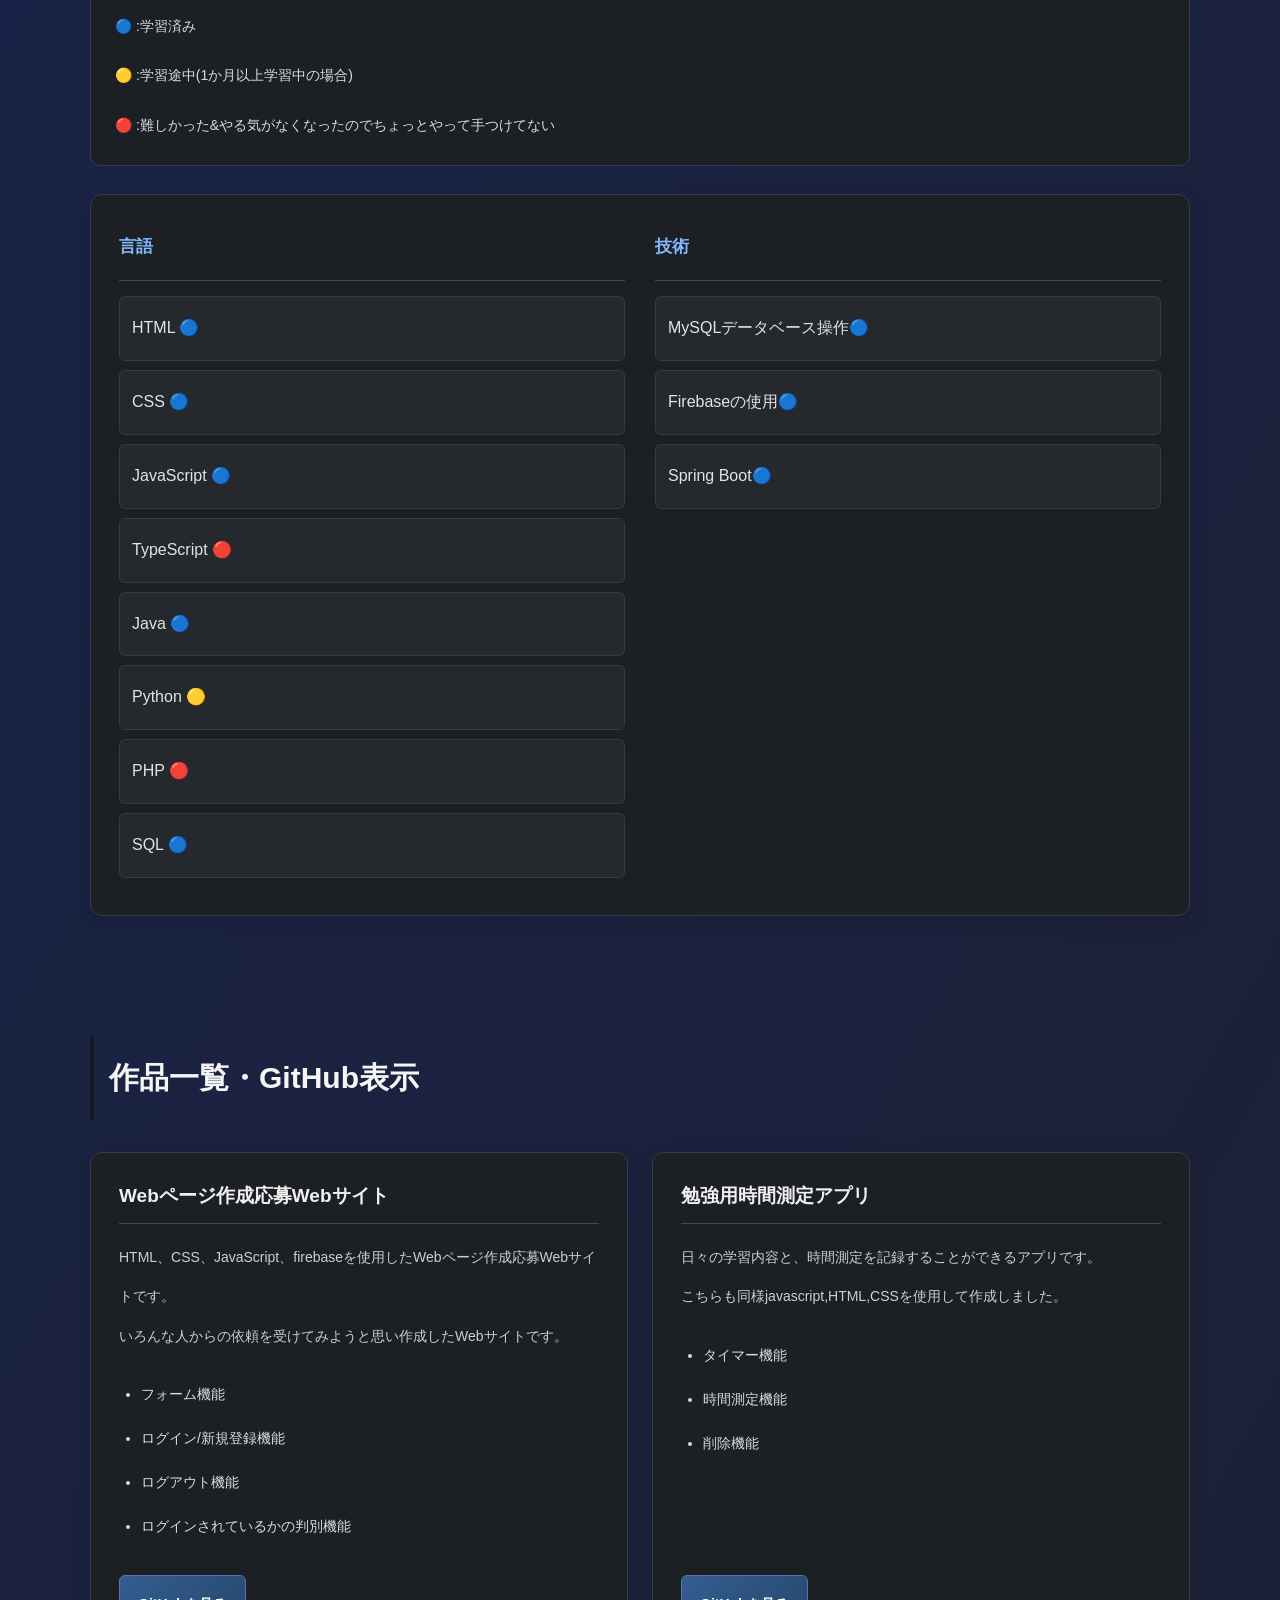
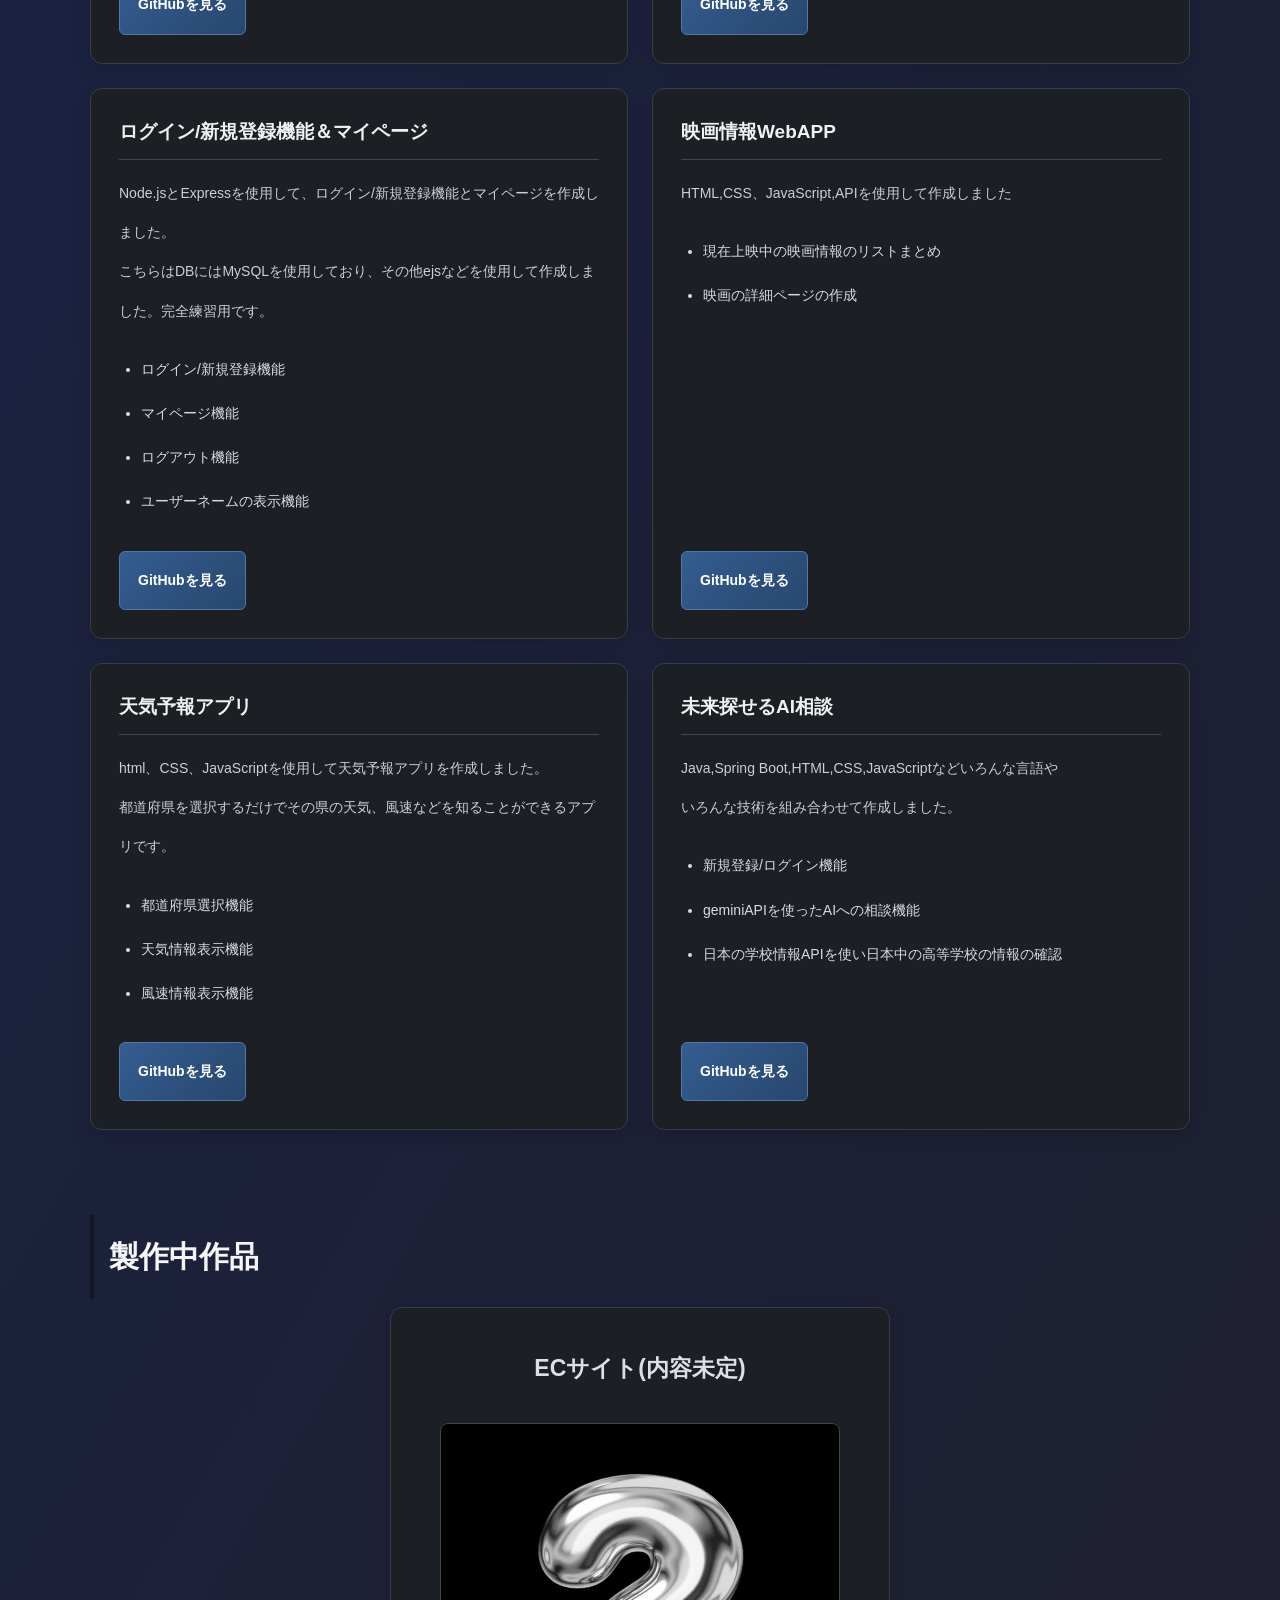
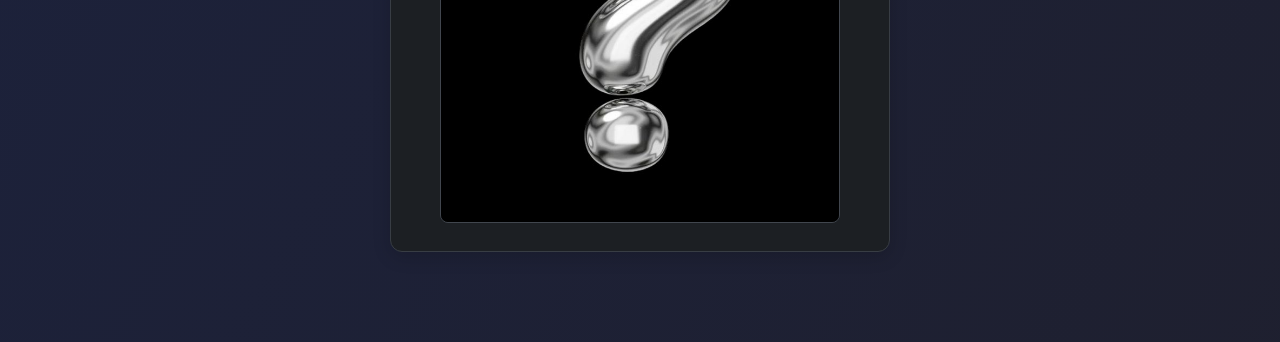
==== commit de89b73c: "製作中作品の変更" ====
--- a/assets/index.html
+++ b/assets/index.html
@@ -256,8 +256,8 @@
 
     <h2>製作中作品</h2>
 
-    <div class="progress-card" id="progress-href" data-page="coming-soon">
-        <h3>Coming Soon.....</h3>
+    <div class="progress-card" id="progress-href" data-page="progress">
+        <h3>ECサイト(内容未定)</h3>
         <img src="./quessss.jpg" alt="Coming Soon IMG">
     </div>
 </div>
